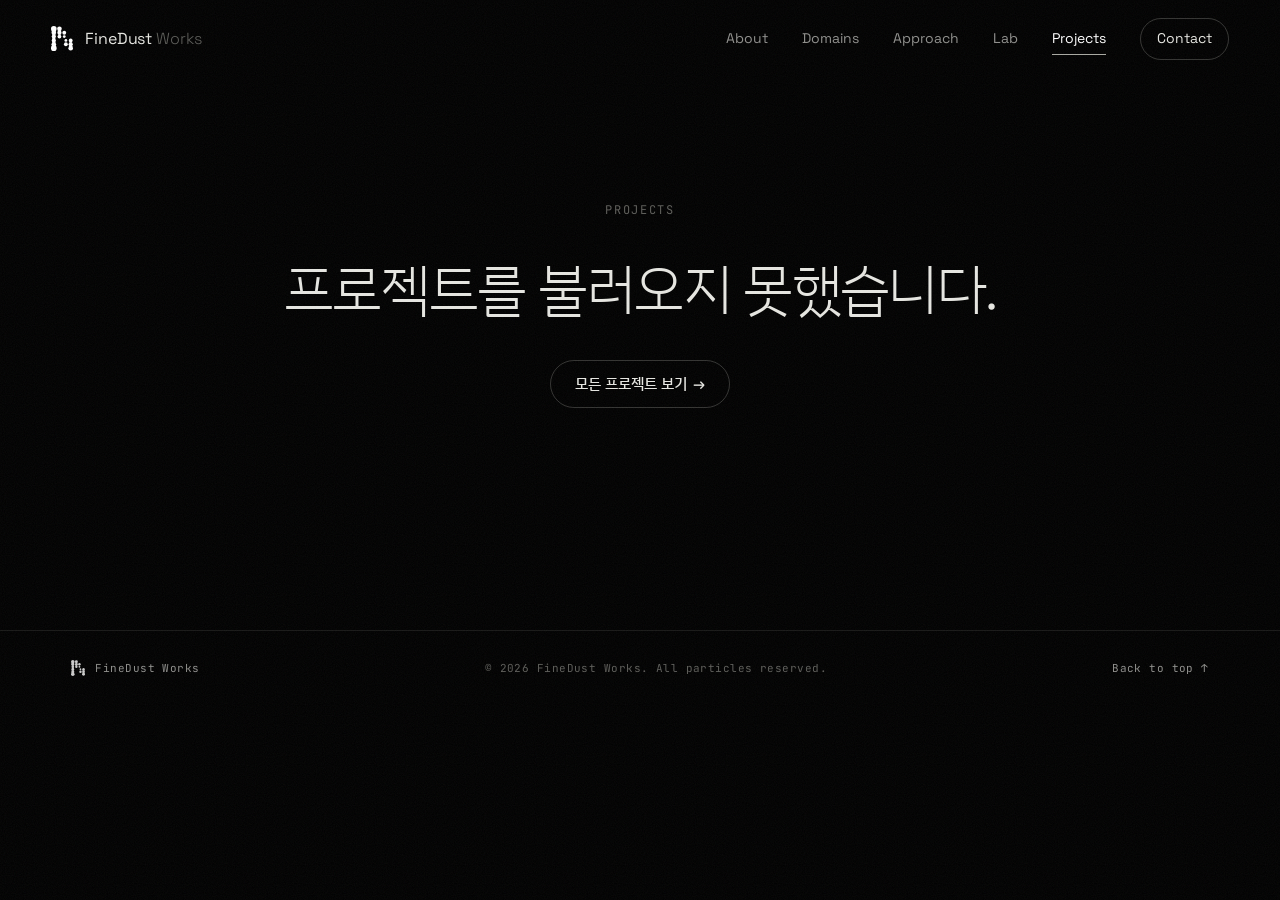
==== projects/index.html @ af8a18f3 "Add project content loader and project detail pages - Implemented content loader in js/content.js to" ====
<!doctype html>
<html lang="ko">
<head>
  <meta charset="utf-8" />
  <meta name="viewport" content="width=device-width, initial-scale=1" />
  <title>Projects — FineDust Works</title>
  <meta name="description" content="FineDust Works의 모든 프로젝트를 로보틱스, 디바이스, 툴, AI 에이전트, 소프트웨어, 게임 여섯 개 영역으로 나눠 소개합니다." />
  <meta name="theme-color" content="#000000" />
  <meta name="color-scheme" content="dark" />
  <link rel="canonical" href="https://finedustworks.com/projects/" />
  <link rel="icon" type="image/svg+xml" href="/assets/favicon.svg" />
  <link rel="apple-touch-icon" href="/assets/apple-touch-icon.png" />

  <meta property="og:title" content="Projects — FineDust Works" />
  <meta property="og:description" content="작은 입자들이 모여 형태가 된 프로젝트들." />
  <meta property="og:type" content="website" />
  <meta property="og:url" content="https://finedustworks.com/projects/" />
  <meta property="og:site_name" content="FineDust Works" />
  <meta property="og:locale" content="ko_KR" />
  <meta property="og:image" content="https://finedustworks.com/assets/og.png" />
  <meta name="twitter:card" content="summary_large_image" />

  <link rel="preconnect" href="https://fonts.googleapis.com" />
  <link rel="preconnect" href="https://fonts.gstatic.com" crossorigin />
  <link rel="preconnect" href="https://raw.githubusercontent.com" crossorigin />
  <link href="https://fonts.googleapis.com/css2?family=IBM+Plex+Sans+KR:wght@300;400;500;600&family=JetBrains+Mono:wght@400;500&family=Space+Grotesk:wght@300;400;500;600&display=swap" rel="stylesheet" />
  <link rel="stylesheet" href="/css/style.css" />
  <link rel="stylesheet" href="/css/projects.css" />
</head>
<body class="page-projects" id="top">
  <a class="skip" href="#main">본문으로 건너뛰기</a>

  <header class="nav" id="nav">
    <a class="nav__brand" href="/" aria-label="FineDust Works 홈">
      <img src="/assets/logo.svg" alt="" width="22" height="25" />
      <span>FineDust<b>Works</b></span>
    </a>
    <button class="nav__toggle" id="navToggle" aria-expanded="false" aria-controls="navLinks" aria-label="메뉴 열기">
      <span></span><span></span>
    </button>
    <nav class="nav__links" id="navLinks">
      <a href="/#about">About</a>
      <a href="/#domains">Domains</a>
      <a href="/#approach">Approach</a>
      <a href="/#lab">Lab</a>
      <a href="/projects/" aria-current="page">Projects</a>
      <a href="/#contact" class="nav__cta">Contact</a>
    </nav>
  </header>

  <main id="main">
    <div id="projects" aria-live="polite">
      <section class="pempty wrap"><p class="kicker">Loading</p><p class="ploading">입자를 모으는 중…</p></section>
    </div>
  </main>

  <footer class="footer">
    <div class="wrap footer__inner">
      <span class="footer__brand"><img src="/assets/logo.svg" alt="" width="14" height="16" /> FineDust Works</span>
      <span>© <span id="year">2026</span> FineDust Works. All particles reserved.</span>
      <a class="footer__top" href="#top">Back to top <span class="footer__arrow" aria-hidden="true">↑</span></a>
    </div>
  </footer>

  <script src="/js/content.js"></script>
  <script src="/js/projects.js"></script>
  <script src="/js/main.js"></script>
</body>
</html>
---- css/style.css ----
/* =========================================================
   FineDust Works — palette from smoke reference
   ash #A9A9A2 · midnight #0A1729 · void #000 · char #24292B · slate #5B6169
   ========================================================= */
:root {
  --void: #000000;
  --midnight: #0a1729;
  --char: #24292b;
  --slate: #5b6169;
  --ash: #a9a9a2;
  --smoke: #e7e7e2;
  --white: #ffffff;

  --bg: var(--void);
  --bg-2: #05090f;
  --surface: rgba(36, 41, 43, 0.38);
  --line: rgba(169, 169, 162, 0.14);
  --line-strong: rgba(169, 169, 162, 0.3);
  --text: var(--smoke);
  --text-dim: rgba(231, 231, 226, 0.62);
  --text-mute: rgba(169, 169, 162, 0.55);

  --font-display: "Space Grotesk", "IBM Plex Sans KR", system-ui, sans-serif;
  --font-body: "IBM Plex Sans KR", "Space Grotesk", system-ui, sans-serif;
  --font-mono: "JetBrains Mono", ui-monospace, monospace;

  --gutter: clamp(16px, 4vw, 56px);
  --maxw: 1240px;
  --ease: cubic-bezier(0.2, 0.7, 0.1, 1);
}

*, *::before, *::after { box-sizing: border-box; }
html { -webkit-text-size-adjust: 100%; color-scheme: dark; scrollbar-color: var(--slate) var(--bg); -webkit-tap-highlight-color: transparent; }
body {
  margin: 0;
  background: var(--bg);
  color: var(--text);
  font-family: var(--font-body);
  font-weight: 400;
  line-height: 1.7;
  -webkit-font-smoothing: antialiased;
  overflow-x: hidden;
}
img, svg { display: block; max-width: 100%; }
a { color: inherit; text-decoration: none; }
ul, ol { list-style: none; margin: 0; padding: 0; }
h1, h2, h3, p, dl, dd { margin: 0; }
::selection { background: var(--ash); color: var(--void); }

/* film grain over everything */
body::after {
  content: "";
  position: fixed; inset: -50%;
  pointer-events: none;
  z-index: 100;
  opacity: 0.06;
  background-image: url("data:image/svg+xml,%3Csvg xmlns='http://www.w3.org/2000/svg' width='160' height='160'%3E%3Cfilter id='n'%3E%3CfeTurbulence type='fractalNoise' baseFrequency='0.9' numOctaves='2' stitchTiles='stitch'/%3E%3C/filter%3E%3Crect width='100%25' height='100%25' filter='url(%23n)'/%3E%3C/svg%3E");
}

.skip {
  position: absolute; left: 16px; top: -60px; z-index: 200;
  background: var(--smoke); color: var(--void); padding: 8px 14px; border-radius: 6px;
}
.skip:focus { top: 16px; }
:focus-visible { outline: 1px solid var(--ash); outline-offset: 4px; }
[tabindex="-1"]:focus { outline: none; }

.wrap { width: 100%; max-width: var(--maxw); margin: 0 auto; padding: 0 var(--gutter); }

/* ---------- type ---------- */
.kicker, .eyebrow {
  font-family: var(--font-mono);
  font-size: 12px;
  letter-spacing: 0.14em;
  text-transform: uppercase;
  color: var(--text-mute);
}
.eyebrow { display: inline-flex; align-items: center; gap: 10px; }
.eyebrow .dot {
  width: 6px; height: 6px; border-radius: 50%; background: var(--ash);
  box-shadow: 0 0 12px var(--ash);
  animation: pulse 2.4s ease-in-out infinite;
}
@keyframes pulse { 50% { opacity: 0.3; } }

.h2 {
  font-family: var(--font-display);
  font-weight: 400;
  font-size: clamp(30px, 4.6vw, 58px);
  line-height: 1.15;
  letter-spacing: -0.02em;
  margin-top: 18px;
  word-break: keep-all;
}
.h2 em, .contact__title em {
  font-style: normal;
  color: var(--slate);
  background: linear-gradient(90deg, var(--ash), var(--slate));
  -webkit-background-clip: text; background-clip: text;
  -webkit-text-fill-color: transparent;
}

/* ---------- nav ---------- */
.nav {
  position: fixed; inset: 0 0 auto 0; z-index: 50;
  display: flex; align-items: center; justify-content: space-between;
  padding: 18px var(--gutter);
  transition: border-color 0.4s, padding 0.4s;
  border-bottom: 1px solid transparent;
}
/* Keep backdrop-filter off the header: it would make the fixed mobile
   menu use the header's bounds instead of the viewport after scrolling. */
.nav::before {
  content: ""; position: absolute; inset: 0; z-index: -1;
  pointer-events: none;
  transition: background 0.4s, backdrop-filter 0.4s;
}
.nav.is-scrolled::before {
  background: rgba(0, 0, 0, 0.55);
  backdrop-filter: blur(14px); -webkit-backdrop-filter: blur(14px);
}
.nav.is-scrolled {
  border-bottom-color: var(--line);
  padding-top: 12px; padding-bottom: 12px;
}
.nav__brand { display: flex; align-items: center; gap: 12px; font-family: var(--font-display); font-size: 16px; letter-spacing: -0.01em; }
.nav__brand img { height: 25px; width: auto; }
.nav__brand b { font-weight: 300; color: var(--text-mute); margin-left: 4px; }
.nav__links { display: flex; align-items: center; gap: 34px; font-family: var(--font-display); font-size: 14px; }
.nav__links a { color: var(--text-dim); transition: color 0.25s; position: relative; }
.nav__links a:hover { color: var(--white); }
.nav__links a:not(.nav__cta)::after {
  content: ""; position: absolute; left: 0; right: 0; bottom: -4px; height: 1px;
  background: var(--ash); transform: scaleX(0); transform-origin: left; transition: transform 0.35s var(--ease);
}
.nav__links a:not(.nav__cta):hover::after,
.nav__links a[aria-current]:not(.nav__cta)::after { transform: scaleX(1); }
.nav__links a[aria-current]:not(.nav__cta) { color: var(--white); }
.nav__cta {
  padding: 8px 16px; border: 1px solid var(--line-strong); border-radius: 999px;
  color: var(--text) !important; transition: background 0.25s, border-color 0.25s;
}
.nav__cta:hover { background: var(--smoke); color: var(--void) !important; border-color: var(--smoke); }
.nav__cta[aria-current] { border-color: var(--ash); background: rgba(169,169,162,0.1); }
.nav__cta[aria-current]:hover { background: var(--smoke); }
.nav__toggle { display: none; }

/* ---------- buttons ---------- */
/* The <a> is a fixed hit area; only the inner .btn__face moves,
   so hovering near an edge can't make the button slip out from under the pointer. */
.btn { display: inline-flex; border-radius: 999px; }
.btn__face {
  display: inline-flex; align-items: center; justify-content: center;
  height: 48px; padding: 0 24px; border-radius: inherit; border: 1px solid transparent;
  font-family: var(--font-display); font-size: 15px; font-weight: 500;
  transition: transform 0.3s var(--ease), background 0.3s, color 0.3s, border-color 0.3s;
}
.btn:hover .btn__face { transform: translateY(-2px); }
.btn:active .btn__face { transform: translateY(0) scale(0.98); transition-duration: 0.1s; }
.btn--solid .btn__face { background: var(--smoke); color: var(--void); }
.btn--solid:hover .btn__face { background: var(--white); }
.btn--ghost .btn__face { border-color: var(--line-strong); color: var(--text); }
.btn--ghost:hover .btn__face { border-color: var(--ash); background: rgba(169,169,162,0.08); }
.btn__arrow { display: inline-block; margin-left: 6px; transition: transform 0.3s var(--ease); }
.btn:hover .btn__arrow { transform: translateX(4px); }

/* ---------- hero ---------- */
.hero {
  position: relative;
  min-height: 100svh;
  display: flex; align-items: center;
  overflow: hidden;
  background:
    radial-gradient(120% 80% at 70% 40%, rgba(10, 23, 41, 0.9) 0%, rgba(0, 0, 0, 1) 70%),
    var(--void);
}
.hero__canvas { position: absolute; inset: 0; width: 100%; height: 100%; }
.hero__vignette {
  position: absolute; inset: 0; pointer-events: none;
  background:
    linear-gradient(90deg, rgba(0,0,0,0.85) 0%, rgba(0,0,0,0.35) 45%, rgba(0,0,0,0) 70%),
    linear-gradient(0deg, var(--bg) 0%, rgba(0,0,0,0) 22%);
}
.hero__inner {
  position: relative; z-index: 2;
  width: 100%; max-width: var(--maxw); margin: 0 auto;
  padding: 120px var(--gutter) 100px;
}
.hero__title {
  font-family: var(--font-display);
  font-weight: 300;
  font-size: clamp(44px, 8.2vw, 116px);
  line-height: 0.98;
  letter-spacing: -0.045em;
  margin: 26px 0 32px;
}
.hero__title .line { display: block; opacity: 0; transform: translateY(30px); filter: blur(12px); animation: condense 1.4s var(--ease) forwards; }
.hero__title .line:nth-child(2) { animation-delay: 0.15s; }
.hero__title .line:nth-child(3) { animation-delay: 0.3s; }
.hero__title .line--dim { color: var(--ash); }
.hero__title .line:nth-child(3) { color: var(--slate); }
@keyframes condense { to { opacity: 1; transform: none; filter: blur(0); } }

.hero__lede {
  max-width: 520px; font-size: clamp(15px, 1.4vw, 17px);
  color: var(--text-dim); word-break: keep-all;
  opacity: 0; animation: condense 1.4s 0.5s var(--ease) forwards;
}
.hero__actions { display: flex; flex-wrap: wrap; gap: 12px; margin-top: 40px; opacity: 0; animation: condense 1.4s 0.65s var(--ease) forwards; }

.hero__meta {
  position: absolute; z-index: 2; right: var(--gutter); bottom: 34px;
  display: flex; flex-direction: column; align-items: flex-end; gap: 4px;
  font-family: var(--font-mono); font-size: 11px; color: var(--text-mute); letter-spacing: 0.06em;
  font-variant-numeric: tabular-nums;
}
.hero__scroll {
  position: absolute; z-index: 2; left: var(--gutter); bottom: 30px;
  display: flex; align-items: center; gap: 12px;
  font-family: var(--font-mono); font-size: 11px; letter-spacing: 0.2em; text-transform: uppercase; color: var(--text-mute);
}
.hero__scroll i { display: block; width: 48px; height: 1px; background: var(--line-strong); position: relative; overflow: hidden; }
.hero__scroll i::after { content: ""; position: absolute; inset: 0; background: var(--ash); transform: translateX(-100%); animation: sweep 2.2s ease-in-out infinite; }
@keyframes sweep { 60%, 100% { transform: translateX(100%); } }

/* ---------- sections ---------- */
.section { position: relative; padding: clamp(96px, 14vw, 180px) 0; }
.section__head { margin-bottom: clamp(48px, 7vw, 88px); }
.section__head--row { display: flex; align-items: flex-end; justify-content: space-between; gap: 32px; flex-wrap: wrap; }
.section__note { max-width: 320px; color: var(--text-mute); font-size: 14px; word-break: keep-all; }

/* about */
.about { background: linear-gradient(180deg, var(--bg) 0%, var(--bg-2) 100%); }
.about__grid { display: grid; grid-template-columns: 1fr 1.6fr; gap: clamp(40px, 8vw, 120px); }
.about__mark {
  margin-top: 48px; aspect-ratio: 1; max-width: 300px;
  display: grid; place-items: center;
  border: 1px solid var(--line); border-radius: 24px;
  background:
    radial-gradient(circle at 50% 50%, rgba(91, 97, 105, 0.25), transparent 65%),
    linear-gradient(160deg, rgba(10,23,41,0.6), rgba(0,0,0,0.2));
  position: relative; overflow: hidden;
}
.about__mark::before {
  content: ""; position: absolute; inset: 0;
  background-image: radial-gradient(rgba(169,169,162,0.09) 1px, transparent 1px);
  background-size: 14px 14px;
  mask-image: radial-gradient(circle, #000 20%, transparent 75%);
  -webkit-mask-image: radial-gradient(circle, #000 20%, transparent 75%);
}
/* guide grid: 1 column + 6 rows through the logo's dot centres */
.guides { position: absolute; inset: 0; width: 100%; height: 100%; overflow: visible; }
.guides__lines line {
  fill: none;
  stroke: var(--ash);
  stroke-width: 1;
  vector-effect: non-scaling-stroke;
  stroke-linecap: round;
  transform-box: fill-box;
}
/* rows: fine dust dotted lines, drawn outward from the column */
.guides__row {
  stroke-dasharray: 0.01 4;     /* round caps turn these into fine motes */
  stroke-width: 1.7 !important;
  opacity: 0.6;
  transform-origin: 35.86% 50%;  /* x=0 inside the row's span (-51.67…92.41) */
  transform: scaleX(0);
  transition: transform 1.3s var(--ease), opacity 0.6s;
  transition-delay: calc(0.35s + var(--i) * 0.08s);
}
/* the column: a continuous hairline, the spine of the mark */
.guides__col {
  opacity: 0.45;
  transform-origin: 50% 0;
  transform: scaleY(0);
  transition: transform 1.1s var(--ease);
}
.is-in .guides__row { transform: scaleX(1); }
.is-in .guides__col { transform: scaleY(1); }
/* slow shimmer down the rows, like light catching dust */
.is-in .guides__row { animation: rowGlint 7s ease-in-out infinite; animation-delay: calc(2s + var(--i) * 0.45s); }
@keyframes rowGlint { 0%, 70%, 100% { opacity: 0.6; } 80% { opacity: 1; } }

.guides__labels text {
  font-family: var(--font-mono);
  font-size: 3.6px;
  letter-spacing: 0.08em;
  fill: var(--text-mute);
  opacity: 0;
  transition: opacity 0.8s 1.2s;
}
.is-in .guides__labels text { opacity: 0.8; }
.guides__logo { filter: drop-shadow(0 0 3px rgba(231,231,226,0.3)); }
.about__body p { color: var(--text-dim); font-size: clamp(15px, 1.3vw, 17px); max-width: 600px; margin-top: 24px; word-break: keep-all; }
.about__body .h2 { margin-top: 0; margin-bottom: 16px; }
.stats { display: flex; gap: clamp(28px, 6vw, 72px); margin-top: 56px; padding-top: 32px; border-top: 1px solid var(--line); }
.stats dt { font-variant-numeric: tabular-nums; font-family: var(--font-display); font-weight: 300; font-size: clamp(36px, 5vw, 56px); line-height: 1; letter-spacing: -0.03em; }
.stats dd { font-family: var(--font-mono); font-size: 11px; letter-spacing: 0.16em; text-transform: uppercase; color: var(--text-mute); margin-top: 10px; }

/* domains */
.domains { background: var(--bg-2); }
.cards {
  display: grid; grid-template-columns: repeat(3, 1fr);
  border-top: 1px solid var(--line); border-left: 1px solid var(--line);
}
.card {
  position: relative; padding: 40px 34px 36px;
  border-right: 1px solid var(--line); border-bottom: 1px solid var(--line);
  overflow: hidden; isolation: isolate;
  transition: background 0.5s var(--ease);
}
.card::before {
  content: ""; position: absolute; z-index: -1;
  width: 360px; height: 360px; border-radius: 50%;
  left: var(--mx, 50%); top: var(--my, 50%); transform: translate(-50%, -50%);
  background: radial-gradient(circle, rgba(91,97,105,0.35), rgba(10,23,41,0.25) 40%, transparent 70%);
  opacity: 0; transition: opacity 0.4s;
}
.card.is-hot::before { opacity: 1; }
.card__no { font-family: var(--font-mono); font-size: 11px; color: var(--text-mute); letter-spacing: 0.1em; }
.card__icon {
  width: 44px; height: 44px; margin: 40px 0 28px;
  fill: none; stroke: var(--ash); stroke-width: 1.4; stroke-linecap: round; stroke-linejoin: round;
  transition: stroke 0.3s, transform 0.5s var(--ease);
}
.card.is-hot .card__icon { stroke: var(--white); transform: translateY(-4px); }
.card h3 { font-family: var(--font-display); font-weight: 500; font-size: 24px; letter-spacing: -0.01em; }
.card p { color: var(--text-dim); font-size: 15px; margin-top: 12px; word-break: keep-all; min-height: 3.4em; }
.tags { display: flex; flex-wrap: wrap; gap: 6px; margin-top: 24px; }
.tags li {
  font-family: var(--font-mono); font-size: 11px; color: var(--text-mute);
  padding: 4px 10px; border: 1px solid var(--line); border-radius: 999px;
  transition: color 0.3s, border-color 0.3s;
}
.card.is-hot .tags li { color: var(--text-dim); border-color: var(--line-strong); }
.card.is-hot .card__no { color: var(--ash); }
.card__no { transition: color 0.3s; }

/* approach */
.approach { background: linear-gradient(180deg, var(--bg-2), var(--midnight) 140%); }
.steps { display: grid; grid-template-columns: repeat(4, 1fr); gap: 20px; }
.step {
  padding: 28px; border-radius: 18px;
  background: var(--surface); border: 1px solid var(--line);
  backdrop-filter: blur(6px);
}
.step__viz { height: 120px; border-radius: 12px; margin-bottom: 28px; background: rgba(0,0,0,0.4); overflow: hidden; position: relative; }
.step__viz canvas { width: 100%; height: 100%; display: block; }
.step__no { font-family: var(--font-mono); font-size: 11px; letter-spacing: 0.16em; text-transform: uppercase; color: var(--ash); }
.step h3 { font-family: var(--font-display); font-weight: 500; font-size: 19px; margin-top: 10px; }
.step p { color: var(--text-dim); font-size: 14px; margin-top: 10px; word-break: keep-all; }

/* lab */
.lab { background: var(--midnight); background: linear-gradient(180deg, #071121, var(--bg) 100%); }
.lab__list { border-top: 1px solid var(--line); }
.lab__item {
  display: grid; grid-template-columns: 140px 1fr 1.4fr auto; align-items: center; gap: 24px;
  padding: 30px 8px; border-bottom: 1px solid var(--line);
  transition: background 0.4s, padding 0.4s var(--ease);
}
.lab__item.is-hot { background: linear-gradient(90deg, rgba(91,97,105,0.12), transparent); padding-left: 20px; }
.lab__item h3 { font-family: var(--font-display); font-weight: 400; font-size: clamp(22px, 2.4vw, 30px); letter-spacing: -0.02em; }
.lab__item p { color: var(--text-dim); font-size: 15px; word-break: keep-all; }
.lab__item:has(.lab__link) { position: relative; }
.lab__link { color: inherit; text-decoration: none; }
.lab__link::after { content: ""; position: absolute; inset: 0; }
.lab__link:focus-visible { outline: none; }
.lab__item:has(.lab__link:focus-visible) { outline: 1px solid var(--ash); outline-offset: -1px; }
.lab__arrow { display: inline-block; margin-left: 10px; font-size: 0.6em; vertical-align: 0.3em; color: var(--text-mute); transition: transform 0.4s var(--ease), color 0.4s; }
.lab__item:hover .lab__arrow, .lab__link:focus-visible .lab__arrow { color: var(--ash); transform: translate(3px, -3px); }
.lab__cat { font-family: var(--font-mono); font-size: 11px; color: var(--text-mute); letter-spacing: 0.08em; white-space: nowrap; }
.lab__status {
  justify-self: start; display: inline-flex; align-items: center; gap: 8px;
  font-family: var(--font-mono); font-size: 11px; letter-spacing: 0.08em; text-transform: uppercase; color: var(--text-mute);
}
.lab__status::before { content: ""; width: 6px; height: 6px; border-radius: 50%; border: 1px solid var(--slate); }
.lab__status--live { color: var(--ash); }
.lab__status--live::before { background: var(--ash); border-color: var(--ash); box-shadow: 0 0 10px var(--ash); animation: pulse 2.4s infinite; }

.lab__more { display: flex; justify-content: flex-end; margin-top: 40px; }

/* contact */
.contact { text-align: center; overflow: hidden; }
.contact::before {
  content: ""; position: absolute; left: 50%; top: 55%; width: 1100px; height: 700px; transform: translate(-50%, -50%);
  background: radial-gradient(ellipse, rgba(10,23,41,0.95), rgba(36,41,43,0.25) 45%, transparent 70%);
  pointer-events: none;
}
.contact__inner { position: relative; display: flex; flex-direction: column; align-items: center; }
.contact__title {
  font-family: var(--font-display); font-weight: 300;
  font-size: clamp(42px, 7.5vw, 104px); line-height: 1.05; letter-spacing: -0.04em;
  margin-top: 22px; word-break: keep-all;
}
.contact__lede { color: var(--text-dim); margin-top: 28px; word-break: keep-all; }
.contact__mail {
  margin-top: 44px; font-family: var(--font-display); font-size: clamp(20px, 3vw, 34px);
  padding-bottom: 6px; border-bottom: 1px solid var(--line-strong);
  transition: border-color 0.3s, color 0.3s; word-break: break-all;
}
.contact__mail:hover { border-color: var(--smoke); color: var(--white); }
.contact__mail { position: relative; }
.contact__mail::after {
  content: "복사됨"; position: absolute; left: 50%; top: calc(100% + 12px);
  transform: translate(-50%, -4px); padding: 5px 12px; border-radius: 999px;
  border: 1px solid var(--line-strong); background: var(--char);
  font-family: var(--font-mono); font-size: 12px; color: var(--smoke); white-space: nowrap;
  opacity: 0; pointer-events: none; transition: opacity 0.25s, transform 0.25s;
}
.contact__mail.is-copied::after { opacity: 1; transform: translate(-50%, 0); }
.socials { display: flex; flex-wrap: wrap; justify-content: center; gap: 10px; margin-top: 48px; }
.socials a {
  display: inline-block; padding: 8px 18px; border-radius: 999px; border: 1px solid var(--line);
  font-family: var(--font-mono); font-size: 12px; color: var(--text-dim); transition: color 0.3s, border-color 0.3s;
}
.socials a:hover { border-color: var(--ash); color: var(--white); }
.socials a[aria-disabled="true"] { cursor: default; opacity: 0.55; }
.socials a[aria-disabled="true"]:hover { border-color: var(--line); color: var(--text-dim); }

/* footer */
.footer { border-top: 1px solid var(--line); padding: 28px 0; font-family: var(--font-mono); font-size: 11px; color: var(--text-mute); letter-spacing: 0.04em; }
.footer__inner { display: flex; justify-content: space-between; align-items: center; gap: 16px; flex-wrap: wrap; }
.footer__brand { display: inline-flex; align-items: center; gap: 10px; color: var(--text-dim); }
.footer__brand img { height: 16px; width: auto; opacity: 0.8; }
img { -webkit-user-drag: none; user-select: none; }
.footer__top { color: var(--text-dim); transition: color 0.25s; }
.footer__top:hover { color: var(--white); }

/* nicer line breaks */
.h2, .contact__title, h3 { text-wrap: balance; }
p { text-wrap: pretty; }

/* reveal */
.reveal { opacity: 0; transform: translateY(28px); filter: blur(8px); transition: opacity 1.1s var(--ease), transform 1.1s var(--ease), filter 1.1s var(--ease); }
.reveal.is-in { opacity: 1; transform: none; filter: none; }
/* step cards: keep the reveal, add a gentle lift on hover */
.step.reveal { transition: opacity 1.1s var(--ease), transform 0.8s var(--ease), filter 1.1s var(--ease), border-color 0.4s; }
.step.reveal.is-in:hover { border-color: var(--line-strong); transform: translateY(-4px); }

/* ---------- responsive ---------- */
@media (max-width: 1023px) {
  .hero { align-items: flex-end; }
  .hero__inner { padding-top: calc(72px + min(50vw, 30svh) + 5svh); padding-bottom: 96px; }
  .hero__vignette { background: linear-gradient(0deg, rgba(0,0,0,0.9) 0%, rgba(0,0,0,0.4) 55%, rgba(0,0,0,0) 80%); }
  .cards { grid-template-columns: repeat(2, 1fr); }
  .steps { grid-template-columns: repeat(2, 1fr); }
  .lab__item { grid-template-columns: 120px 1fr; }
  .lab__item p { grid-column: 2; }
  .lab__cat { grid-column: 2; }
}
@media (max-width: 760px) {
  .nav__toggle {
    display: grid; place-content: center; gap: 6px;
    width: 40px; height: 40px; background: none; border: 1px solid var(--line-strong); border-radius: 50%; cursor: pointer;
    position: relative; z-index: 2;
  }
  .nav__toggle span { display: block; width: 16px; height: 1px; background: var(--smoke); transition: transform 0.3s; }
  .nav__toggle[aria-expanded="true"] span:first-child { transform: translateY(3.5px) rotate(45deg); }
  .nav__toggle[aria-expanded="true"] span:last-child { transform: translateY(-3.5px) rotate(-45deg); }
  .nav__links {
    position: fixed; inset: 0; flex-direction: column; justify-content: center; gap: 28px;
    background: rgba(0,0,0,0.94); backdrop-filter: blur(16px); -webkit-backdrop-filter: blur(16px);
    font-size: 24px; opacity: 0; pointer-events: none; transition: opacity 0.35s;
  }
  .nav__links.is-open { opacity: 1; pointer-events: auto; }
  .nav__brand { position: relative; z-index: 2; }

  .about__grid { grid-template-columns: 1fr; }
  .about__mark { max-width: 200px; margin-top: 28px; }
  .cards { grid-template-columns: 1fr; }
  .card { padding: 32px 24px; }
  .card p { min-height: 0; }
  .steps { grid-template-columns: 1fr; }
  .lab__item { grid-template-columns: 1fr; gap: 8px; padding: 26px 4px; }
  .lab__item p, .lab__cat { grid-column: auto; }
  .lab__item.is-hot { padding-left: 4px; }
  .hero__meta { display: none; }
}

@media (prefers-reduced-motion: reduce) {
  *, *::before, *::after { animation-duration: 0.01ms !important; animation-iteration-count: 1 !important; transition-duration: 0.01ms !important; }
  .reveal, .hero__title .line, .hero__lede, .hero__actions { opacity: 1; transform: none; filter: none; }
}
.footer__arrow { display: inline-block; transition: transform 0.3s var(--ease); }
.footer__top:hover .footer__arrow { transform: translateY(-3px); }
---- css/projects.css ----
/* =========================================================
   FineDust Works — Projects index & detail pages
   Builds on style.css tokens; nothing here redefines the palette.
   ========================================================= */
.page-projects main { min-height: 70vh; }
.page-projects .nav { background: transparent; }

/* ---------- shared bits ---------- */
.prose p { color: var(--text-dim); font-size: clamp(15px, 1.2vw, 16.5px); word-break: keep-all; }
.prose p + p { margin-top: 14px; }
.prose strong { color: var(--text); font-weight: 500; }
.prose a, .pfeat__dl a, .prel a { color: var(--text); border-bottom: 1px solid var(--line-strong); transition: border-color 0.25s; }
.prose a:hover { border-color: var(--ash); }
.prose--lead { max-width: 760px; }
.prose--lead p { font-size: clamp(16px, 1.5vw, 19px); color: var(--text); font-weight: 300; line-height: 1.75; }
code {
  font-family: var(--font-mono); font-size: 0.86em; color: var(--smoke);
  padding: 1px 6px; border-radius: 5px; background: rgba(169,169,162,0.1); border: 1px solid var(--line);
  word-break: break-all;
}
.tags--lg li { font-size: 12px; padding: 6px 14px; color: var(--text-dim); }

.psec { margin-top: clamp(64px, 9vw, 112px); }
.psec__head { margin-bottom: 28px; }
.psec__title {
  font-family: var(--font-display); font-weight: 400; font-size: clamp(24px, 2.8vw, 36px);
  letter-spacing: -0.02em; line-height: 1.2; margin-top: 12px; word-break: keep-all;
}
.pbox {
  padding: 26px 26px 24px; border-radius: 18px;
  background: var(--surface); border: 1px solid var(--line);
  transition: border-color 0.4s, opacity 1.1s var(--ease), transform 1.1s var(--ease), filter 1.1s var(--ease);
}
.pbox:hover { border-color: var(--line-strong); }
.pbox h3 { font-family: var(--font-display); font-weight: 500; font-size: 19px; letter-spacing: -0.01em; }
.pbox > p { color: var(--text-dim); font-size: 14px; margin-top: 10px; word-break: keep-all; }
.pbox dl { display: grid; gap: 14px; margin-top: 16px; }
.pbox .card__no + dl { margin-top: 14px; }
.pbox dt, .pfeat__dl dt, .pfacts dt {
  font-family: var(--font-mono); font-size: 10.5px; letter-spacing: 0.14em; text-transform: uppercase; color: var(--text-mute);
}
.pbox dd { color: var(--text-dim); font-size: 14.5px; margin-top: 4px; word-break: keep-all; }
.pcards2 { display: grid; grid-template-columns: repeat(2, 1fr); gap: 20px; }

.pempty { padding: 200px var(--gutter) 160px; text-align: center; display: flex; flex-direction: column; align-items: center; gap: 22px; }
.pempty__title { font-family: var(--font-display); font-weight: 300; font-size: clamp(32px, 5vw, 56px); letter-spacing: -0.03em; }
.ploading { font-family: var(--font-mono); font-size: 13px; color: var(--text-mute); animation: pulse 1.6s ease-in-out infinite; }

/* ---------- list view ---------- */
.plist { padding-top: clamp(140px, 16vw, 200px); background: linear-gradient(180deg, var(--bg) 0%, var(--bg-2) 60%, #071121 100%); }
.plist .h2 { margin-top: 18px; }
.chips { display: flex; flex-wrap: wrap; gap: 8px; margin: -24px 0 clamp(40px, 6vw, 64px); }
.chip {
  font-family: var(--font-mono); font-size: 12px; letter-spacing: 0.04em; color: var(--text-dim);
  padding: 8px 16px; border-radius: 999px; border: 1px solid var(--line); background: transparent; cursor: pointer;
  transition: color 0.25s, border-color 0.25s, background 0.25s;
}
.chip span { color: var(--text-mute); margin-left: 6px; font-variant-numeric: tabular-nums; }
.chip:hover { border-color: var(--ash); color: var(--white); }
.chip[aria-pressed="true"] { background: var(--smoke); border-color: var(--smoke); color: var(--void); }
.chip[aria-pressed="true"] span { color: rgba(0,0,0,0.55); }

.pgroups { border-top: 1px solid var(--line); }
.pgroup { padding: 40px 0 48px; border-bottom: 1px solid var(--line); }
.pgroup__head { display: grid; grid-template-columns: 64px minmax(160px, 260px) 1fr auto; align-items: baseline; gap: 20px; }
.pgroup__name { font-family: var(--font-display); font-weight: 500; font-size: clamp(22px, 2.2vw, 28px); letter-spacing: -0.01em; }
.pgroup__summary { color: var(--text-dim); font-size: 14.5px; word-break: keep-all; max-width: 520px; }
.pgroup__count { font-family: var(--font-display); font-weight: 300; font-size: 28px; color: var(--text-mute); font-variant-numeric: tabular-nums; }
.pgroup--empty { padding: 26px 0; }
.pgroup--empty .pgroup__name { color: var(--text-dim); }
.pgroup--empty .pgroup__summary { color: var(--text-mute); }
.pgroup__soon { font-family: var(--font-mono); font-size: 11px; letter-spacing: 0.12em; text-transform: uppercase; color: var(--text-mute); }
.pgroup__empty { color: var(--text-mute); font-size: 14px; word-break: keep-all; }
.pcards { display: grid; grid-template-columns: repeat(auto-fill, minmax(min(100%, 340px), 1fr)); gap: 20px; margin-top: 30px; margin-left: 84px; }
.pcard { border-radius: 18px; border: 1px solid var(--line); background: var(--surface); overflow: hidden; position: relative; isolation: isolate;
  transition: border-color 0.4s, opacity 1.1s var(--ease), transform 0.8s var(--ease), filter 1.1s var(--ease); }
.pcard.is-in:hover, .pcard:focus-within { border-color: var(--line-strong); transform: translateY(-4px); }
.pcard__link { display: flex; flex-direction: column; height: 100%; }
.pcard__media { aspect-ratio: 16 / 10; overflow: hidden; border-bottom: 1px solid var(--line); background: var(--bg-2); }
.pcard__media img { width: 100%; height: 100%; object-fit: cover; object-position: top left; transition: transform 0.9s var(--ease), filter 0.6s; filter: saturate(0.85); }
.pcard:hover .pcard__media img { transform: scale(1.03); filter: saturate(1); }
.pcard__media--empty { display: grid; place-items: center; font-family: var(--font-display); font-size: 40px; color: var(--text-mute);
  background: radial-gradient(circle at 50% 50%, rgba(91,97,105,0.25), transparent 65%), var(--bg-2); }
.pcard__body { padding: 22px 24px 24px; display: flex; flex-direction: column; flex: 1; }
.pcard__meta { display: flex; align-items: center; justify-content: space-between; gap: 12px; font-family: var(--font-mono); font-size: 11px; color: var(--text-mute); letter-spacing: 0.06em; }
.pcard__name { font-family: var(--font-display); font-weight: 400; font-size: 28px; letter-spacing: -0.02em; margin-top: 14px; }
.pcard__name .lab__arrow { font-size: 0.55em; }
.pcard:hover .lab__arrow { color: var(--ash); transform: translate(3px, -3px); }
.pcard__tagline { color: var(--text-dim); font-size: 15px; margin-top: 6px; word-break: keep-all; }
.pcard .tags { margin-top: auto; padding-top: 22px; }
.pcard__link:focus-visible { outline: none; }
.pcard:has(.pcard__link:focus-visible) { outline: 1px solid var(--ash); outline-offset: 3px; }

/* ---------- detail hero ---------- */
.phero {
  position: relative; padding: clamp(130px, 14vw, 180px) 0 clamp(56px, 7vw, 88px);
  background:
    radial-gradient(90% 70% at 80% 30%, rgba(10, 23, 41, 0.9) 0%, rgba(0, 0, 0, 0) 70%),
    var(--void);
  overflow: hidden;
}
.phero::before {
  content: ""; position: absolute; inset: 0; pointer-events: none;
  background-image: radial-gradient(rgba(169,169,162,0.08) 1px, transparent 1px);
  background-size: 18px 18px;
  mask-image: radial-gradient(ellipse 60% 70% at 75% 40%, #000 10%, transparent 70%);
  -webkit-mask-image: radial-gradient(ellipse 60% 70% at 75% 40%, #000 10%, transparent 70%);
}
.phero__grid { position: relative; display: grid; grid-template-columns: minmax(0, 1fr) minmax(0, 1.15fr); gap: clamp(32px, 5vw, 72px); align-items: center; }
.pcrumb { display: flex; gap: 10px; font-family: var(--font-mono); font-size: 12px; letter-spacing: 0.1em; text-transform: uppercase; color: var(--text-mute); }
.pcrumb a { transition: color 0.25s; }
.pcrumb a:hover { color: var(--white); }
.phero__meta { display: flex; flex-wrap: wrap; align-items: center; gap: 8px 18px; margin-top: 30px; font-family: var(--font-mono); font-size: 11px; letter-spacing: 0.08em; color: var(--text-mute); }
.phero__title {
  font-family: var(--font-display); font-weight: 300; font-size: clamp(56px, 8vw, 112px);
  line-height: 0.95; letter-spacing: -0.045em; margin-top: 18px;
  animation: condense 1.2s var(--ease) both;
}
.phero__full { font-family: var(--font-display); font-size: clamp(16px, 1.6vw, 20px); color: var(--slate); margin-top: 12px; letter-spacing: -0.01em; }
.phero__tagline { font-family: var(--font-display); font-size: clamp(20px, 2.2vw, 28px); font-weight: 400; line-height: 1.35; margin-top: 28px; word-break: keep-all; letter-spacing: -0.01em;
  animation: condense 1.2s 0.12s var(--ease) both; }
.phero__summary { margin-top: 18px; max-width: 520px; animation: condense 1.2s 0.22s var(--ease) both; }
.phero__actions { margin-top: 34px; opacity: 1; animation: condense 1.2s 0.32s var(--ease) both; }
.phero__cover { margin: 0; animation: condense 1.4s 0.2s var(--ease) both; }
.phero__cover .pgallery__btn { border-radius: 18px; }
.phero__cover img { width: 100%; height: auto; border-radius: 18px; }

/* ---------- tabs ---------- */
.ptabs {
  position: sticky; top: 61px; z-index: 40;
  border-top: 1px solid var(--line); border-bottom: 1px solid var(--line);
  background: var(--bg);
  transition: background 0.3s;
}
.ptabs.is-stuck { background: rgba(0,0,0,0.72); backdrop-filter: blur(14px); -webkit-backdrop-filter: blur(14px); }
.ptabs__inner { position: relative; display: flex; gap: clamp(20px, 3vw, 40px); overflow-x: auto; scrollbar-width: none; }
.ptabs__inner::-webkit-scrollbar { display: none; }
.ptab {
  position: relative; flex: none; display: inline-flex; align-items: baseline; gap: 8px;
  padding: 18px 0 16px; font-family: var(--font-display); font-size: 15px; color: var(--text-dim);
  transition: color 0.25s;
}
.ptab span { font-family: var(--font-mono); font-size: 10.5px; color: var(--text-mute); letter-spacing: 0.08em; }
.ptab::after { content: ""; position: absolute; left: 0; right: 0; bottom: -1px; height: 1px; background: var(--smoke); transform: scaleX(0); transform-origin: left; transition: transform 0.4s var(--ease); }
.ptab:hover { color: var(--white); }
.ptab[aria-selected="true"] { color: var(--white); }
.ptab[aria-selected="true"]::after { transform: scaleX(1); }
.ptab[aria-selected="true"] span { color: var(--ash); }
.ptab:focus-visible { outline-offset: -2px; }

.ppanels { padding-top: clamp(56px, 7vw, 88px); padding-bottom: clamp(96px, 12vw, 150px); }
.ppanel { animation: panelIn 0.6s var(--ease) both; }
@keyframes panelIn { from { opacity: 0; transform: translateY(10px); } }
.ppanel__head { margin-bottom: clamp(32px, 4vw, 48px); }
.ppanel__head + .psec { margin-top: 0; }

/* overview */
.pfacts { display: grid; grid-template-columns: repeat(4, 1fr); border-top: 1px solid var(--line); border-bottom: 1px solid var(--line); }
.pfacts div { padding: 22px 20px 22px 0; }
.pfacts div + div { padding-left: 20px; border-left: 1px solid var(--line); }
.pfacts dd { font-family: var(--font-display); font-weight: 300; font-size: clamp(22px, 2.6vw, 32px); letter-spacing: -0.02em; margin-top: 8px; font-variant-numeric: tabular-nums; }
.pcols { display: grid; grid-template-columns: 1fr 1fr; gap: clamp(32px, 6vw, 88px); }
.pcols .psec { margin-top: clamp(56px, 7vw, 88px); }
.plist-rows { border-top: 1px solid var(--line); }
.plist-rows li {
  display: grid; grid-template-columns: 64px 1fr; gap: 20px; align-items: baseline;
  padding: 22px 4px; border-bottom: 1px solid var(--line);
  font-family: var(--font-display); font-size: clamp(17px, 1.7vw, 21px); letter-spacing: -0.01em; word-break: keep-all;
}
.plist-rows--split li { grid-template-columns: minmax(160px, 280px) 1fr; }
.plist-rows--split strong { font-weight: 400; }
.plist-rows--split span { color: var(--text-dim); font-family: var(--font-body); font-size: 15px; letter-spacing: 0; }
.plinks { border-top: 1px solid var(--line); }
.plinks a {
  display: grid; grid-template-columns: minmax(140px, 260px) 1fr auto; gap: 20px; align-items: center;
  padding: 20px 8px; border-bottom: 1px solid var(--line);
  font-family: var(--font-display); font-size: 18px; transition: background 0.4s, padding 0.4s var(--ease);
}
.plinks a:hover { background: linear-gradient(90deg, rgba(91,97,105,0.12), transparent); padding-left: 20px; }
.plinks a:hover .lab__arrow { color: var(--ash); transform: translate(3px, -3px); }
.plinks__url { font-family: var(--font-mono); font-size: 12px; color: var(--text-mute); overflow: hidden; text-overflow: ellipsis; white-space: nowrap; }

/* features */
.pfeats { display: grid; gap: clamp(72px, 10vw, 128px); }
.pfeat { display: grid; grid-template-columns: minmax(0, 1.35fr) minmax(0, 1fr); gap: clamp(28px, 5vw, 72px); align-items: center; }
.pfeat:nth-child(even) .pfeat__media { order: 2; }
.pfeat--text { grid-template-columns: minmax(0, 760px); }
.pfeat__title { font-family: var(--font-display); font-weight: 400; font-size: clamp(26px, 3vw, 40px); letter-spacing: -0.02em; line-height: 1.15; margin-top: 14px; }
.pfeat__summary { color: var(--text); font-size: clamp(15px, 1.3vw, 17px); margin-top: 14px; word-break: keep-all; font-weight: 300; }
.pfeat__dl { margin-top: 26px; border-top: 1px solid var(--line); }
.pfeat__dl div { padding: 16px 0; border-bottom: 1px solid var(--line); }
.pfeat__dl dd { color: var(--text-dim); font-size: 14.5px; margin-top: 6px; word-break: keep-all; }
.pmedia { margin: 0; }
.pmedia__frame { border-radius: 16px; overflow: hidden; border: 1px solid var(--line); background: var(--bg-2); }
.pmedia__frame img, .pmedia__frame video { width: 100%; height: auto; display: block; }
.pmedia__frame img[data-zoom] { cursor: zoom-in; }
.pmedia--embed .pmedia__frame { aspect-ratio: 16 / 9; }
.pmedia--embed iframe { width: 100%; height: 100%; border: 0; display: block; }
.pmedia figcaption, .pgallery p, .pnote { font-family: var(--font-mono); font-size: 11.5px; color: var(--text-mute); margin-top: 12px; letter-spacing: 0.02em; word-break: keep-all; }

/* architecture */
.pstack { border-top: 1px solid var(--line); }
.pstack > li { display: grid; grid-template-columns: 160px minmax(200px, 1fr) 1.4fr; gap: 24px; align-items: center; padding: 22px 8px; border-bottom: 1px solid var(--line); }
.pstack .tags { margin-top: 0; }
.pstack__layer { font-family: var(--font-display); font-size: 18px; letter-spacing: -0.01em; }
.pstack p { color: var(--text-dim); font-size: 14.5px; word-break: keep-all; }

.pdiag {
  position: relative; display: grid; grid-template-columns: repeat(var(--cols), minmax(0, 1fr)); gap: clamp(28px, 4vw, 56px);
  padding: clamp(24px, 3vw, 36px); border-radius: 20px; border: 1px solid var(--line);
  background:
    radial-gradient(circle at 50% 40%, rgba(91, 97, 105, 0.16), transparent 70%),
    linear-gradient(160deg, rgba(10,23,41,0.55), rgba(0,0,0,0.25));
}
.pdiag::before {
  content: ""; position: absolute; inset: 0; border-radius: inherit; pointer-events: none;
  background-image: radial-gradient(rgba(169,169,162,0.08) 1px, transparent 1px); background-size: 14px 14px;
}
.pdiag__wires { position: absolute; inset: 0; width: 100%; height: 100%; overflow: visible; pointer-events: none; z-index: 0; }
.pdiag__wires path { fill: none; stroke: var(--slate); stroke-width: 1.2; transition: stroke 0.3s, opacity 0.3s; }
.pdiag__wires marker path { fill: var(--slate); stroke: none; }
.pdiag__wires text { font-family: var(--font-mono); font-size: 10px; fill: var(--text-mute); letter-spacing: 0.04em; paint-order: stroke; stroke: #03070d; stroke-width: 4px; stroke-linejoin: round; }
.pdiag.is-focus .pdiag__wires g { opacity: 0.25; }
.pdiag.is-focus .pdiag__wires g.is-on { opacity: 1; }
.pdiag.is-focus .pdiag__wires g.is-on path { stroke: var(--smoke); }
.pdiag__group { position: relative; z-index: 1; display: flex; flex-direction: column; gap: 14px; }
.pdiag__title { font-family: var(--font-mono); font-size: 10.5px; letter-spacing: 0.16em; text-transform: uppercase; color: var(--ash); margin-bottom: 4px; }
.pdiag__node {
  display: flex; flex-direction: column; gap: 2px; padding: 14px 16px; border-radius: 12px;
  background: rgba(5, 9, 15, 0.92); border: 1px solid var(--line-strong);
  transition: border-color 0.3s, background 0.3s, transform 0.4s var(--ease);
}
.pdiag__node strong { font-family: var(--font-display); font-weight: 500; font-size: 15px; letter-spacing: -0.01em; }
.pdiag__node span { font-family: var(--font-mono); font-size: 10.5px; color: var(--text-mute); }
.pdiag__node.is-on { border-color: var(--ash); background: rgba(36, 41, 43, 0.95); transform: translateY(-2px); }

.pflow { display: grid; grid-template-columns: repeat(auto-fit, minmax(min(100%, 220px), 1fr)); gap: 20px; counter-reset: flow; }
.pflow .step p { margin-top: 12px; }
.pflow .step.reveal.is-in:hover { transform: translateY(-4px); border-color: var(--line-strong); }

.palgo { padding: 30px 0; border-top: 1px solid var(--line); display: grid; grid-template-columns: minmax(0, 1fr) minmax(0, 1.1fr); gap: 20px 48px; align-items: start; }
.palgo:last-child { border-bottom: 1px solid var(--line); }
.palgo h3 { grid-column: 1 / -1; font-family: var(--font-display); font-weight: 400; font-size: 22px; letter-spacing: -0.01em; }
.pcode {
  margin: 0; padding: 20px 22px; border-radius: 14px; border: 1px solid var(--line); background: rgba(5, 9, 15, 0.9);
  overflow-x: auto; font-family: var(--font-mono); font-size: 12.5px; line-height: 1.7; color: var(--smoke);
}
.pcode code { padding: 0; border: 0; background: none; font-size: inherit; word-break: normal; }

/* development */
.ptimeline { position: relative; display: grid; gap: 0; }
.ptimeline::before { content: ""; position: absolute; left: 7px; top: 10px; bottom: 10px; width: 1px; background: linear-gradient(var(--line-strong), var(--line) 80%, transparent); }
.ptimeline li { position: relative; padding: 0 0 44px 44px; max-width: 820px; }
.ptimeline li:last-child { padding-bottom: 0; }
.ptimeline li::before {
  content: ""; position: absolute; left: 3px; top: 8px; width: 9px; height: 9px; border-radius: 50%;
  background: var(--bg); border: 1px solid var(--ash);
}
.ptimeline li:last-child::before { border-style: dashed; border-color: var(--slate); }
.ptimeline__phase { font-family: var(--font-mono); font-size: 11px; letter-spacing: 0.14em; text-transform: uppercase; color: var(--ash); }
.ptimeline h3 { font-family: var(--font-display); font-weight: 400; font-size: clamp(20px, 2vw, 26px); letter-spacing: -0.01em; margin: 6px 0 10px; }

/* changelog */
.prel { border-top: 1px solid var(--line); }
.prel__item { display: grid; grid-template-columns: 200px 1fr; gap: 32px; padding: 32px 8px; border-bottom: 1px solid var(--line); }
.prel__side { display: flex; flex-direction: column; gap: 6px; align-items: flex-start; }
.prel__ver { font-family: var(--font-display); font-weight: 300; font-size: clamp(26px, 3vw, 36px); letter-spacing: -0.03em; line-height: 1; }
.prel__side time { font-family: var(--font-mono); font-size: 11px; color: var(--text-mute); letter-spacing: 0.06em; font-variant-numeric: tabular-nums; }
.prel__badge {
  margin-top: 6px; display: inline-flex; align-items: center; gap: 8px;
  font-family: var(--font-mono); font-size: 10.5px; letter-spacing: 0.1em; text-transform: uppercase; color: var(--ash);
}
.prel__badge::before { content: ""; width: 6px; height: 6px; border-radius: 50%; background: var(--ash); box-shadow: 0 0 10px var(--ash); }
.prel__main h3 { font-family: var(--font-display); font-weight: 400; font-size: 22px; letter-spacing: -0.01em; }
.prel__changes { margin-top: 14px; display: grid; gap: 10px; }
.prel__changes li { display: grid; grid-template-columns: 84px 1fr; gap: 14px; align-items: baseline; color: var(--text-dim); font-size: 15px; word-break: keep-all; }
.ptype {
  justify-self: start; font-family: var(--font-mono); font-size: 10.5px; letter-spacing: 0.08em; text-transform: uppercase;
  padding: 2px 9px; border-radius: 999px; border: 1px solid var(--line); color: var(--text-mute);
}
.ptype--added { color: var(--smoke); border-color: var(--line-strong); }
.ptype--fixed { color: var(--ash); border-style: dashed; border-color: var(--line-strong); }
.ptype--removed { color: var(--slate); text-decoration: line-through; }
.proad { display: grid; grid-template-columns: repeat(auto-fit, minmax(min(100%, 260px), 1fr)); gap: 20px; }
.proad__col { display: grid; gap: 14px; align-content: start; }

/* gallery */
.pgallery { display: grid; grid-template-columns: repeat(auto-fill, minmax(min(100%, 360px), 1fr)); gap: 28px 20px; }
.pgallery__btn { display: block; width: 100%; padding: 0; border: 1px solid var(--line); border-radius: 14px; overflow: hidden; background: var(--bg-2); cursor: zoom-in; transition: border-color 0.3s; }
.pgallery__btn:hover { border-color: var(--line-strong); }
.pgallery__btn img { width: 100%; height: auto; aspect-ratio: 16 / 10; object-fit: cover; object-position: top left; transition: transform 0.9s var(--ease); }
.pgallery__btn:hover img { transform: scale(1.025); }
.phero__cover .pgallery__btn img { aspect-ratio: auto; }

.plight { padding: 0; border: 0; max-width: 100vw; max-height: 100vh; width: 100vw; height: 100vh; background: rgba(0,0,0,0.92); color: var(--text); }
.plight::backdrop { background: rgba(0,0,0,0.6); backdrop-filter: blur(8px); }
.plight[open] { display: grid; grid-template-columns: 64px 1fr 64px; align-items: center; animation: panelIn 0.35s var(--ease); }
.plight figure { margin: 0; display: flex; flex-direction: column; align-items: center; gap: 14px; max-height: 100vh; padding: 48px 0; }
.plight img { max-width: 100%; max-height: calc(100vh - 140px); width: auto; height: auto; border-radius: 12px; border: 1px solid var(--line); }
.plight figcaption { font-family: var(--font-mono); font-size: 12px; color: var(--text-dim); text-align: center; }
.plight__close, .plight__nav {
  width: 44px; height: 44px; border-radius: 50%; border: 1px solid var(--line-strong); background: rgba(0,0,0,0.5);
  color: var(--smoke); font-size: 18px; cursor: pointer; justify-self: center; transition: background 0.25s, color 0.25s;
}
.plight__close:hover, .plight__nav:hover { background: var(--smoke); color: var(--void); }
.plight__close { position: absolute; top: 18px; right: 18px; font-size: 22px; }
.plight.is-single .plight__nav { visibility: hidden; }

/* playground */
.pplay { border-radius: 18px; border: 1px solid var(--line-strong); overflow: hidden; background: var(--bg-2); }
.pplay__bar { display: flex; align-items: center; gap: 16px; padding: 12px 16px; border-bottom: 1px solid var(--line); font-family: var(--font-mono); font-size: 12px; color: var(--text-mute); }
.pplay__dots { display: flex; gap: 6px; }
.pplay__dots i { width: 9px; height: 9px; border-radius: 50%; border: 1px solid var(--slate); }
.pplay__url { flex: 1; overflow: hidden; text-overflow: ellipsis; white-space: nowrap; }
.pplay__bar a { color: var(--text-dim); white-space: nowrap; transition: color 0.25s; }
.pplay__bar a:hover { color: var(--white); }
.pplay__bar a:hover .lab__arrow { color: var(--ash); transform: translate(3px, -3px); }
.pplay__frame { width: 100%; }
.pplay__frame iframe { width: 100%; height: 100%; border: 0; display: block; background: #0b0f17; }

/* prev / next */
.pnext { display: grid; grid-template-columns: 1fr auto 1fr; gap: 20px; padding-bottom: clamp(64px, 8vw, 96px); }
.pnext a { display: flex; flex-direction: column; gap: 6px; padding: 26px 0; border-top: 1px solid var(--line); transition: border-color 0.3s; }
.pnext a:hover { border-color: var(--ash); }
.pnext strong { font-family: var(--font-display); font-weight: 400; font-size: 22px; letter-spacing: -0.01em; }
.pnext__all { text-align: center; align-items: center; }
.pnext__r { text-align: right; align-items: flex-end; }

/* ---------- responsive ---------- */
@media (max-width: 1023px) {
  .phero__grid { grid-template-columns: 1fr; }
  .phero__cover { max-width: 760px; }
  .pgroup__head { grid-template-columns: 52px 1fr auto; }
  .pgroup__summary { grid-column: 2 / -1; grid-row: 2; }
  .pcards { margin-left: 72px; }
  .pfeat, .pfeat:nth-child(even) { grid-template-columns: 1fr; }
  .pfeat:nth-child(even) .pfeat__media { order: 0; }
  .pstack > li { grid-template-columns: 140px 1fr; }
  .pstack p { grid-column: 2; }
  .pdiag { grid-template-columns: repeat(2, minmax(0, 1fr)); }
  .palgo { grid-template-columns: 1fr; }
  .pfacts { grid-template-columns: repeat(2, 1fr); }
  .pfacts div:nth-child(3) { padding-left: 0; border-left: 0; }
  .pfacts div:nth-child(n+3) { border-top: 1px solid var(--line); }
}
@media (max-width: 760px) {
  .ptabs { top: 57px; }
  .pgroup__head { grid-template-columns: 1fr auto; gap: 6px 16px; }
  .pgroup__head .card__no { grid-column: 1 / -1; }
  .pgroup__name { grid-row: 2; }
  .pgroup__count { grid-row: 2; grid-column: 2; font-size: 22px; }
  .pgroup__summary { grid-column: 1 / -1; grid-row: 3; }
  .pcards { margin-left: 0; }
  .pcols, .pcards2 { grid-template-columns: 1fr; gap: 16px; }
  .pcols { gap: 0; }
  .plist-rows li { grid-template-columns: 44px 1fr; gap: 12px; }
  .plist-rows--split li { grid-template-columns: 1fr; gap: 6px; }
  .plinks a { grid-template-columns: 1fr auto; gap: 4px 12px; }
  .plinks__url { grid-column: 1; grid-row: 2; }
  .plinks .lab__arrow { grid-row: 1 / 3; grid-column: 2; }
  .pstack > li { grid-template-columns: 1fr; gap: 12px; padding: 20px 4px; }
  .pstack p { grid-column: auto; }
  .pdiag { grid-template-columns: 1fr; padding-right: 64px; }
  .prel__item { grid-template-columns: 1fr; gap: 14px; padding: 26px 4px; }
  .prel__side { flex-direction: row; align-items: baseline; flex-wrap: wrap; gap: 6px 14px; }
  .prel__badge { margin-top: 0; }
  .prel__changes li { grid-template-columns: 1fr; gap: 4px; }
  .pnext { grid-template-columns: 1fr 1fr; }
  .pnext__all { grid-column: 1 / -1; grid-row: 2; }
  .pnext strong { font-size: 18px; }
  .plight[open] { grid-template-columns: 1fr; }
  .plight__nav { position: absolute; bottom: 18px; }
  .plight__nav--prev { left: calc(50% - 56px); }
  .plight__nav--next { right: calc(50% - 56px); }
  .plight figure { padding: 64px 12px 80px; }
}
@media (prefers-reduced-motion: reduce) {
  .phero__title, .phero__tagline, .phero__summary, .phero__actions, .phero__cover, .ppanel { animation: none; }
}
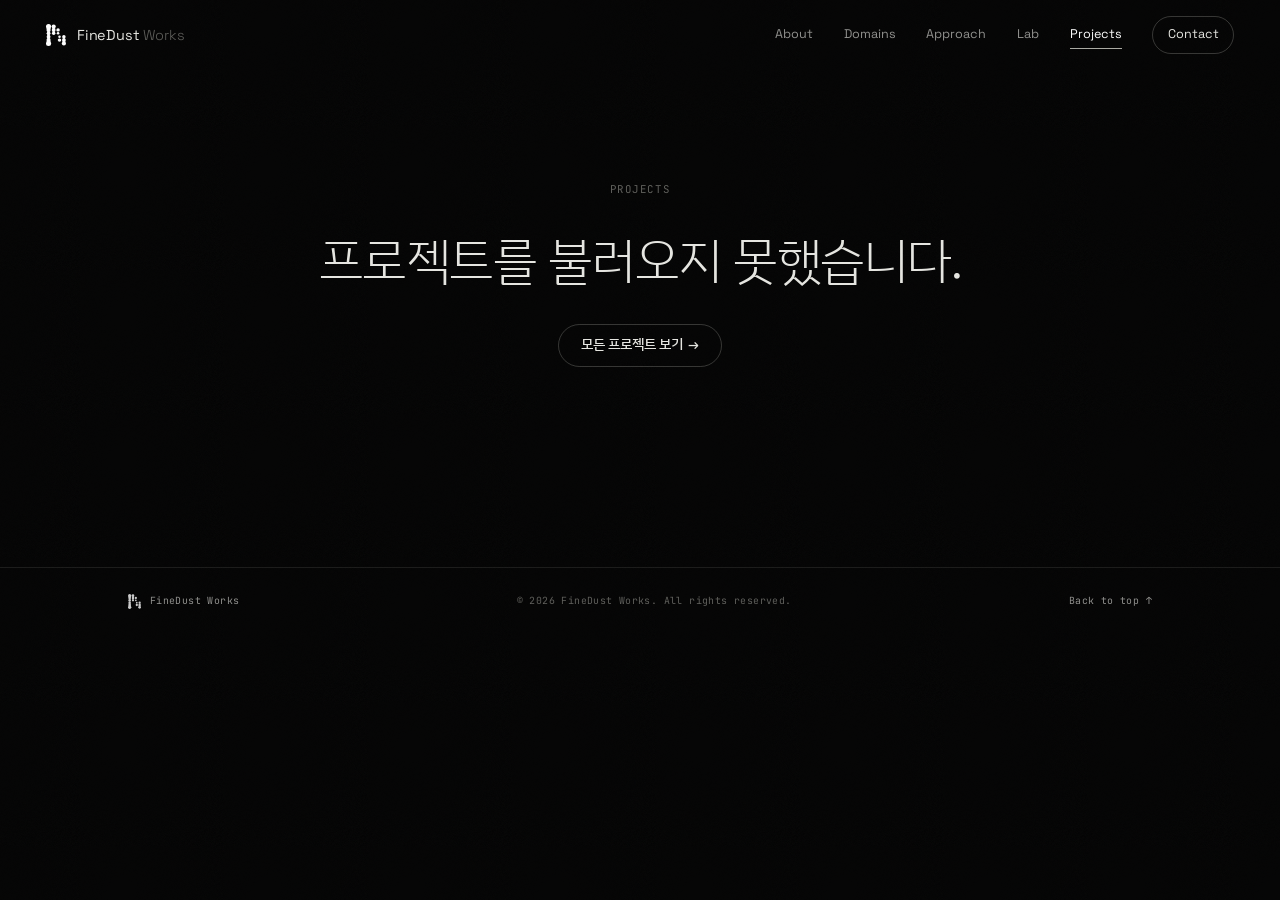
==== commit 6bf7d79d: "fix: update Korean text for improved clarity and consistency across pages" ====
--- a/projects/index.html
+++ b/projects/index.html
@@ -12,7 +12,7 @@
   <link rel="apple-touch-icon" href="/assets/apple-touch-icon.png" />
 
   <meta property="og:title" content="Projects — FineDust Works" />
-  <meta property="og:description" content="작은 입자들이 모여 형태가 된 프로젝트들." />
+  <meta property="og:description" content="FineDust Works의 프로젝트와 개발 기록." />
   <meta property="og:type" content="website" />
   <meta property="og:url" content="https://finedustworks.com/projects/" />
   <meta property="og:site_name" content="FineDust Works" />
@@ -50,14 +50,14 @@
 
   <main id="main">
     <div id="projects" aria-live="polite">
-      <section class="pempty wrap"><p class="kicker">Loading</p><p class="ploading">입자를 모으는 중…</p></section>
+      <section class="pempty wrap"><p class="kicker">Loading</p><p class="ploading">프로젝트를 불러오는 중…</p></section>
     </div>
   </main>
 
   <footer class="footer">
     <div class="wrap footer__inner">
       <span class="footer__brand"><img src="/assets/logo.svg" alt="" width="14" height="16" /> FineDust Works</span>
-      <span>© <span id="year">2026</span> FineDust Works. All particles reserved.</span>
+      <span>© <span id="year">2026</span> FineDust Works. All rights reserved.</span>
       <a class="footer__top" href="#top">Back to top <span class="footer__arrow" aria-hidden="true">↑</span></a>
     </div>
   </footer>
--- a/css/style.css
+++ b/css/style.css
@@ -3,6 +3,9 @@
    ash #A9A9A2 · midnight #0A1729 · void #000 · char #24292B · slate #5B6169
    ========================================================= */
 :root {
+  --site-scale: 0.9;
+  --viewport-height: calc(100vh / var(--site-scale));
+  --viewport-width: calc(100vw / var(--site-scale));
   --void: #000000;
   --midnight: #0a1729;
   --char: #24292b;
@@ -30,7 +33,7 @@
 }
 
 *, *::before, *::after { box-sizing: border-box; }
-html { -webkit-text-size-adjust: 100%; color-scheme: dark; scrollbar-color: var(--slate) var(--bg); -webkit-tap-highlight-color: transparent; }
+html { zoom: var(--site-scale); -webkit-text-size-adjust: 100%; color-scheme: dark; scrollbar-color: var(--slate) var(--bg); -webkit-tap-highlight-color: transparent; }
 body {
   margin: 0;
   background: var(--bg);
@@ -167,7 +170,8 @@
 /* ---------- hero ---------- */
 .hero {
   position: relative;
-  min-height: 100svh;
+  /* Keep the hero full-screen after applying the default page scale. */
+  min-height: calc(100svh / var(--site-scale));
   display: flex; align-items: center;
   overflow: hidden;
   background:
--- a/css/projects.css
+++ b/css/projects.css
@@ -76,9 +76,9 @@
   transition: border-color 0.4s, opacity 1.1s var(--ease), transform 0.8s var(--ease), filter 1.1s var(--ease); }
 .pcard.is-in:hover, .pcard:focus-within { border-color: var(--line-strong); transform: translateY(-4px); }
 .pcard__link { display: flex; flex-direction: column; height: 100%; }
-.pcard__media { aspect-ratio: 16 / 10; overflow: hidden; border-bottom: 1px solid var(--line); background: var(--bg-2); }
-.pcard__media img { width: 100%; height: 100%; object-fit: cover; object-position: top left; transition: transform 0.9s var(--ease), filter 0.6s; filter: saturate(0.85); }
-.pcard:hover .pcard__media img { transform: scale(1.03); filter: saturate(1); }
+.pcard__media { aspect-ratio: 16 / 10; overflow: hidden; border-bottom: 1px solid var(--line); background: transparent; }
+.pcard__media img { width: 100%; height: 100%; padding: 16px; box-sizing: border-box; object-fit: contain; object-position: center; transition: filter 0.6s; filter: saturate(0.85); }
+.pcard:hover .pcard__media img { filter: saturate(1); }
 .pcard__media--empty { display: grid; place-items: center; font-family: var(--font-display); font-size: 40px; color: var(--text-mute);
   background: radial-gradient(circle at 50% 50%, rgba(91,97,105,0.25), transparent 65%), var(--bg-2); }
 .pcard__body { padding: 22px 24px 24px; display: flex; flex-direction: column; flex: 1; }
@@ -122,7 +122,7 @@
 .phero__summary { margin-top: 18px; max-width: 520px; animation: condense 1.2s 0.22s var(--ease) both; }
 .phero__actions { margin-top: 34px; opacity: 1; animation: condense 1.2s 0.32s var(--ease) both; }
 .phero__cover { margin: 0; animation: condense 1.4s 0.2s var(--ease) both; }
-.phero__cover .pgallery__btn { border-radius: 18px; }
+.phero__cover .pgallery__btn { border: 0; border-radius: 18px; background: transparent; }
 .phero__cover img { width: 100%; height: auto; border-radius: 18px; }
 
 /* ---------- tabs ---------- */
@@ -133,6 +133,15 @@
   transition: background 0.3s;
 }
 .ptabs.is-stuck { background: rgba(0,0,0,0.72); backdrop-filter: blur(14px); -webkit-backdrop-filter: blur(14px); }
+.psection-nav { display: grid; grid-template-columns: repeat(2, minmax(0, 1fr)); gap: 16px; margin-top: clamp(48px, 6vw, 72px); }
+.psection-nav__link { display: flex; align-items: center; gap: clamp(12px, 2vw, 24px); min-width: 0; padding: clamp(18px, 2.5vw, 28px); border: 1px solid var(--line); border-radius: 14px; transition: border-color 0.25s, background 0.25s; }
+.psection-nav__link:hover { border-color: var(--line-strong); background: var(--bg-2); }
+.psection-nav__link--next { grid-column: 2; justify-content: flex-end; text-align: right; }
+.psection-nav__link--next .psection-nav__arrow { order: 2; }
+.psection-nav__arrow { flex: none; color: var(--ash); font-size: 22px; }
+.psection-nav__text { display: flex; flex-direction: column; gap: 6px; min-width: 0; }
+.psection-nav__label { font-size: 12px; color: var(--text-mute); }
+.psection-nav__text strong { font-family: var(--font-display); font-weight: 400; font-size: clamp(16px, 2vw, 22px); line-height: 1.35; overflow-wrap: anywhere; color: var(--text); }
 .ptabs__inner { position: relative; display: flex; gap: clamp(20px, 3vw, 40px); overflow-x: auto; scrollbar-width: none; }
 .ptabs__inner::-webkit-scrollbar { display: none; }
 .ptab {
@@ -292,11 +301,11 @@
 .pgallery__btn:hover img { transform: scale(1.025); }
 .phero__cover .pgallery__btn img { aspect-ratio: auto; }
 
-.plight { padding: 0; border: 0; max-width: 100vw; max-height: 100vh; width: 100vw; height: 100vh; background: rgba(0,0,0,0.92); color: var(--text); }
+.plight { padding: 0; border: 0; max-width: var(--viewport-width); max-height: var(--viewport-height); width: var(--viewport-width); height: var(--viewport-height); background: rgba(0,0,0,0.92); color: var(--text); }
 .plight::backdrop { background: rgba(0,0,0,0.6); backdrop-filter: blur(8px); }
 .plight[open] { display: grid; grid-template-columns: 64px 1fr 64px; align-items: center; animation: panelIn 0.35s var(--ease); }
-.plight figure { margin: 0; display: flex; flex-direction: column; align-items: center; gap: 14px; max-height: 100vh; padding: 48px 0; }
-.plight img { max-width: 100%; max-height: calc(100vh - 140px); width: auto; height: auto; border-radius: 12px; border: 1px solid var(--line); }
+.plight figure { margin: 0; display: flex; flex-direction: column; align-items: center; gap: 14px; max-height: var(--viewport-height); padding: 48px 0; }
+.plight img { max-width: 100%; max-height: calc(var(--viewport-height) - 140px); width: auto; height: auto; border-radius: 12px; border: 1px solid var(--line); }
 .plight figcaption { font-family: var(--font-mono); font-size: 12px; color: var(--text-dim); text-align: center; }
 .plight__close, .plight__nav {
   width: 44px; height: 44px; border-radius: 50%; border: 1px solid var(--line-strong); background: rgba(0,0,0,0.5);
